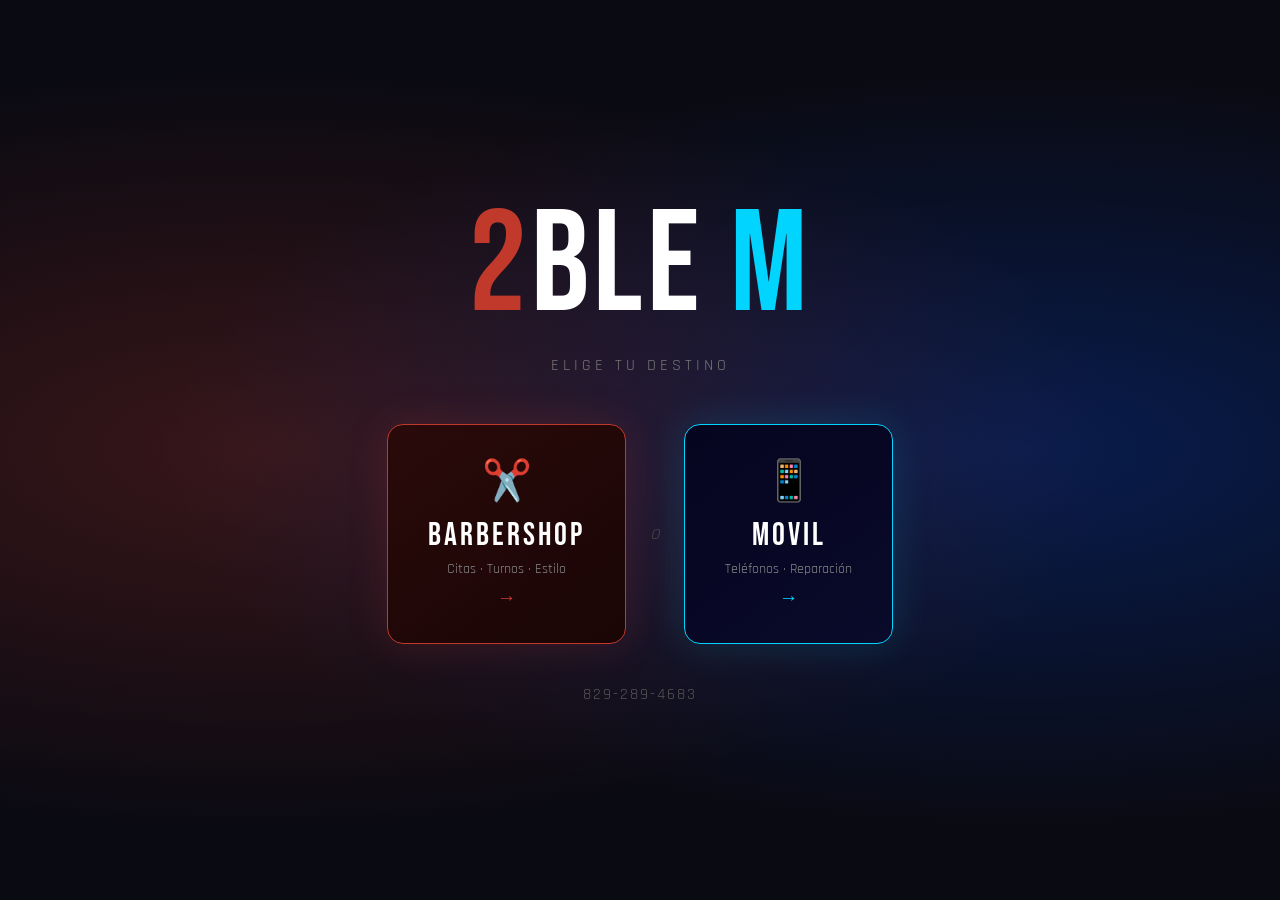
==== index.html @ 048e0530 "primer commit" ====
<!DOCTYPE html>
<html lang="es">
<head>
<meta charset="UTF-8">
<meta name="viewport" content="width=device-width, initial-scale=1.0">
<title>2BLE M — Barbershop & Movil</title>
<link rel="preconnect" href="https://fonts.googleapis.com">
<link href="https://fonts.googleapis.com/css2?family=Bebas+Neue&family=Oswald:wght@300;400;600;700&family=Rajdhani:wght@400;500;600;700&display=swap" rel="stylesheet">
<link rel="stylesheet" href="style.css">
</head>
<body>

<!-- LANDING SELECTOR -->
<div id="landing" class="landing-screen">
  <div class="landing-bg"></div>
  <div class="landing-content">
    <div class="logo-main">
      <span class="logo-2">2</span><span class="logo-ble">BLE</span><span class="logo-m"> M</span>
    </div>
    <p class="landing-sub">Elige tu destino</p>
    <div class="landing-cards">
      <div class="lcard lcard-barber" onclick="openSection('barber')">
        <div class="lcard-icon">✂️</div>
        <div class="lcard-title">BARBERSHOP</div>
        <div class="lcard-sub">Citas · Turnos · Estilo</div>
        <div class="lcard-arrow">→</div>
      </div>
      <div class="lcard-divider"><span>o</span></div>
      <div class="lcard lcard-movil" onclick="openSection('movil')">
        <div class="lcard-icon">📱</div>
        <div class="lcard-title">MOVIL</div>
        <div class="lcard-sub">Teléfonos · Reparación</div>
        <div class="lcard-arrow">→</div>
      </div>
    </div>
    <p class="landing-phone">829-289-4683</p>
  </div>
</div>

<!-- ======================== BARBERSHOP ======================== -->
<div id="barber-section" class="section hidden">

  <!-- NAV -->
  <nav class="nav nav-barber">
    <button class="back-btn" onclick="goHome()">← Inicio</button>
    <div class="nav-logo">✂️ 2BLE M BARBERSHOP</div>
    <a href="tel:8292894683" class="nav-phone">829-289-4683</a>
  </nav>

  <!-- HERO -->
  <header class="barber-hero">
    <div class="barber-hero-content">
      <div class="bh-tag">Est. Santo Domingo</div>
      <h1>2BLE M<br><span>BARBER<br>SHOP</span></h1>
      <p>Cortes profesionales. Ambiente premium. Tu estilo, nuestra pasión.</p>
      <button class="btn-primary" onclick="showTab('citas')">Reservar Cita</button>
      <button class="btn-outline" onclick="showTab('turnos')">Ver Turnos</button>
    </div>
    <div class="barber-hero-img">
      <div class="barber-shop-visual">
        <div class="bsv-stripe red"></div>
        <div class="bsv-stripe white"></div>
        <div class="bsv-stripe blue"></div>
        <div class="pole-icon">💈</div>
      </div>
    </div>
  </header>

  <!-- TABS -->
  <div class="barber-tabs">
    <button class="tab active" onclick="showTab('citas')" id="tab-citas">📅 Citas</button>
    <button class="tab" onclick="showTab('turnos')" id="tab-turnos">🔢 Turnos</button>
    <button class="tab" onclick="showTab('servicios')" id="tab-servicios">✂️ Servicios</button>
    <button class="tab" onclick="showTab('galeria')" id="tab-galeria">🖼️ Galería</button>
  </div>

  <!-- CITAS PANEL -->
  <div class="tab-panel active" id="panel-citas">
    <div class="panel-container">
      <h2 class="panel-title">Reserva tu Cita</h2>
      <p class="panel-sub">Rellena el formulario y te confirmamos por WhatsApp</p>
      <div class="form-card">
        <div class="form-row">
          <div class="form-group">
            <label>Nombre completo</label>
            <input type="text" id="f-nombre" placeholder="Tu nombre">
          </div>
          <div class="form-group">
            <label>Teléfono / WhatsApp</label>
            <input type="tel" id="f-tel" placeholder="809-XXX-XXXX">
          </div>
        </div>
        <div class="form-row">
          <div class="form-group">
            <label>Fecha</label>
            <input type="date" id="f-fecha">
          </div>
          <div class="form-group">
            <label>Hora</label>
            <select id="f-hora">
              <option value="">Selecciona</option>
              <option>9:00 AM</option><option>9:30 AM</option>
              <option>10:00 AM</option><option>10:30 AM</option>
              <option>11:00 AM</option><option>11:30 AM</option>
              <option>12:00 PM</option><option>12:30 PM</option>
              <option>1:00 PM</option><option>1:30 PM</option>
              <option>2:00 PM</option><option>2:30 PM</option>
              <option>3:00 PM</option><option>3:30 PM</option>
              <option>4:00 PM</option><option>4:30 PM</option>
              <option>5:00 PM</option><option>5:30 PM</option>
              <option>6:00 PM</option>
            </select>
          </div>
        </div>
        <div class="form-group">
          <label>Servicio</label>
          <select id="f-servicio">
            <option value="">Selecciona un servicio</option>
            <option>Corte de cabello</option>
            <option>Corte + Barba</option>
            <option>Afeitado clásico</option>
            <option>Diseño de barba</option>
            <option>Corte infantil</option>
            <option>Corte + Cejas</option>
          </select>
        </div>
        <div class="form-group">
          <label>Nota adicional (opcional)</label>
          <textarea id="f-nota" placeholder="Cuéntanos qué estilo prefieres..."></textarea>
        </div>
        <button class="btn-primary btn-full" onclick="reservarCita()">📲 Enviar por WhatsApp</button>
        <p class="form-note">Te redirigirá a WhatsApp con tu solicitud lista</p>
      </div>
    </div>
  </div>

  <!-- TURNOS PANEL -->
  <div class="tab-panel" id="panel-turnos">
    <div class="panel-container">
      <h2 class="panel-title">Turnos en Espera</h2>
      <p class="panel-sub">Estado en tiempo real — actualizado por el barbero</p>

      <div class="turno-status-bar">
        <div class="tsb-item">
          <span class="tsb-num" id="t-espera">4</span>
          <span class="tsb-label">En espera</span>
        </div>
        <div class="tsb-divider"></div>
        <div class="tsb-item">
          <span class="tsb-num green" id="t-actual">2</span>
          <span class="tsb-label">En silla</span>
        </div>
        <div class="tsb-divider"></div>
        <div class="tsb-item">
          <span class="tsb-num yellow">~25</span>
          <span class="tsb-label">Min espera</span>
        </div>
      </div>

      <div class="turnos-list" id="turnos-list">
        <div class="turno-item current">
          <div class="turno-num">#1</div>
          <div class="turno-info"><strong>Carlos M.</strong><span>Corte + Barba</span></div>
          <div class="turno-badge green">En silla ✂️</div>
        </div>
        <div class="turno-item current">
          <div class="turno-num">#2</div>
          <div class="turno-info"><strong>Roberto P.</strong><span>Corte</span></div>
          <div class="turno-badge green">En silla ✂️</div>
        </div>
        <div class="turno-item waiting">
          <div class="turno-num">#3</div>
          <div class="turno-info"><strong>Luis F.</strong><span>Afeitado</span></div>
          <div class="turno-badge yellow">Próximo</div>
        </div>
        <div class="turno-item waiting">
          <div class="turno-num">#4</div>
          <div class="turno-info"><strong>Miguel A.</strong><span>Corte infantil</span></div>
          <div class="turno-badge">~15 min</div>
        </div>
        <div class="turno-item waiting">
          <div class="turno-num">#5</div>
          <div class="turno-info"><strong>José R.</strong><span>Corte + Cejas</span></div>
          <div class="turno-badge">~30 min</div>
        </div>
        <div class="turno-item waiting">
          <div class="turno-num">#6</div>
          <div class="turno-info"><strong>Andres T.</strong><span>Diseño barba</span></div>
          <div class="turno-badge">~45 min</div>
        </div>
      </div>

      <div class="turno-join-box">
        <h3>¿Quieres un turno?</h3>
        <p>Llámanos o escríbenos por WhatsApp y te añadimos a la lista</p>
        <a href="https://wa.me/18292894683?text=Hola%2C%20quiero%20un%20turno%20en%202BLE%20M%20Barbershop" class="btn-primary" target="_blank">📲 Pedir turno por WhatsApp</a>
      </div>
    </div>
  </div>

  <!-- SERVICIOS PANEL -->
  <div class="tab-panel" id="panel-servicios">
    <div class="panel-container">
      <h2 class="panel-title">Nuestros Servicios</h2>
      <div class="services-grid">
        <div class="service-card">
          <div class="sc-icon">✂️</div>
          <div class="sc-name">Corte de Cabello</div>
          <div class="sc-desc">Corte clásico o moderno a tu gusto</div>
          <div class="sc-price">RD$200+</div>
        </div>
        <div class="service-card">
          <div class="sc-icon">🧔</div>
          <div class="sc-name">Corte + Barba</div>
          <div class="sc-desc">Combo completo de estilo</div>
          <div class="sc-price">RD$350+</div>
        </div>
        <div class="service-card">
          <div class="sc-icon">🪒</div>
          <div class="sc-name">Afeitado Clásico</div>
          <div class="sc-desc">Con navaja y toalla caliente</div>
          <div class="sc-price">RD$250+</div>
        </div>
        <div class="service-card">
          <div class="sc-icon">💈</div>
          <div class="sc-name">Diseño de Barba</div>
          <div class="sc-desc">Perfilado y diseño profesional</div>
          <div class="sc-price">RD$150+</div>
        </div>
        <div class="service-card">
          <div class="sc-icon">👦</div>
          <div class="sc-name">Corte Infantil</div>
          <div class="sc-desc">Para los más pequeños del hogar</div>
          <div class="sc-price">RD$150+</div>
        </div>
        <div class="service-card">
          <div class="sc-icon">👁️</div>
          <div class="sc-name">Diseño de Cejas</div>
          <div class="sc-desc">Perfilado y definición</div>
          <div class="sc-price">RD$100+</div>
        </div>
      </div>

      <div class="horario-card">
        <h3>⏰ Horario</h3>
        <div class="horario-grid">
          <span>Lunes – Viernes</span><span>9:00 AM – 7:00 PM</span>
          <span>Sábado</span><span>8:00 AM – 7:00 PM</span>
          <span>Domingo</span><span>9:00 AM – 3:00 PM</span>
        </div>
      </div>
    </div>
  </div>

  <!-- GALERIA PANEL -->
  <div class="tab-panel" id="panel-galeria">
    <div class="panel-container">
      <h2 class="panel-title">Nuestra Barbería</h2>
      <div class="galeria-grid">
        <div class="galeria-item gi-wide">
          <img src="https://images.unsplash.com/photo-1503951914875-452162b0f3f1?w=800&q=80" alt="Barbería interior">
          <div class="gi-label">Interior Premium</div>
        </div>
        <div class="galeria-item">
          <img src="https://images.unsplash.com/photo-1621605815971-fbc98d665033?w=400&q=80" alt="Corte">
          <div class="gi-label">Cortes de Moda</div>
        </div>
        <div class="galeria-item">
          <img src="https://images.unsplash.com/photo-1599351431613-18ef1fdd27e3?w=400&q=80" alt="Barba">
          <div class="gi-label">Diseño de Barba</div>
        </div>
        <div class="galeria-item">
          <img src="https://images.unsplash.com/photo-1560066984-138dadb4c035?w=400&q=80" alt="Estilo">
          <div class="gi-label">Estilo Clásico</div>
        </div>
        <div class="galeria-item">
          <img src="https://images.unsplash.com/photo-1519345182560-3f2917c472ef?w=400&q=80" alt="Fade">
          <div class="gi-label">Fade Profesional</div>
        </div>
      </div>
    </div>
  </div>

  <!-- FOOTER BARBER -->
  <footer class="footer footer-barber">
    <div class="footer-content">
      <div class="footer-logo">✂️ 2BLE M BARBERSHOP</div>
      <div class="footer-info">
        <a href="tel:8292894683">📞 829-289-4683</a>
        <a href="https://wa.me/18292894683" target="_blank">💬 WhatsApp</a>
        <span>📍 Santo Domingo, RD</span>
      </div>
    </div>
  </footer>
</div>

<!-- ======================== MOVIL ======================== -->
<div id="movil-section" class="section hidden">

  <!-- NAV -->
  <nav class="nav nav-movil">
    <button class="back-btn" onclick="goHome()">← Inicio</button>
    <div class="nav-logo">📱 2BLE M MOVIL</div>
    <a href="tel:8292894683" class="nav-phone">829-289-4683</a>
  </nav>

  <!-- HERO MOVIL -->
  <header class="movil-hero">
    <div class="movil-hero-content">
      <div class="mh-tag">Teléfonos & Reparación</div>
      <h1>2BLE M<br><span>MOVIL</span></h1>
      <p>Los mejores equipos al mejor precio. Reparación profesional de celulares.</p>
      <div class="mh-badges">
        <span class="badge">📱 Venta</span>
        <span class="badge">🔧 Reparación</span>
        <span class="badge">✅ Garantía</span>
      </div>
    </div>
    <div class="movil-hero-phones">
      <div class="phone-float p1">📱</div>
      <div class="phone-float p2">📲</div>
      <div class="phone-float p3">💻</div>
    </div>
  </header>

  <!-- SEARCH & FILTER -->
  <div class="movil-controls">
    <input type="text" id="search-phone" placeholder="🔍 Buscar modelo..." oninput="filterPhones()">
    <div class="filter-btns">
      <button class="fbtn active" onclick="filterBrand('all', this)">Todos</button>
      <button class="fbtn" onclick="filterBrand('samsung', this)">Samsung</button>
      <button class="fbtn" onclick="filterBrand('xiaomi', this)">Xiaomi</button>
      <button class="fbtn" onclick="filterBrand('tecno', this)">Tecno</button>
      <button class="fbtn" onclick="filterBrand('zte', this)">ZTE</button>
      <button class="fbtn" onclick="filterBrand('oukitel', this)">Oukitel</button>
      <button class="fbtn" onclick="filterBrand('otros', this)">Otros</button>
    </div>
  </div>

  <!-- CATALOGO -->
  <div class="catalogo-container">
    <h2 class="panel-title">Catálogo de Teléfonos</h2>
    <div class="phones-grid" id="phones-grid"></div>
  </div>

  <!-- REPARACION -->
  <div class="reparacion-section">
    <div class="panel-container">
      <h2 class="panel-title">🔧 Reparación de Celulares</h2>
      <p class="panel-sub">Diagnóstico gratis · Servicio rápido · Repuestos originales</p>
      <div class="rep-grid">
        <div class="rep-card"><div class="rep-icon">📱</div><div>Pantallas rotas</div></div>
        <div class="rep-card"><div class="rep-icon">🔋</div><div>Cambio de batería</div></div>
        <div class="rep-card"><div class="rep-icon">💧</div><div>Daño por agua</div></div>
        <div class="rep-card"><div class="rep-icon">🔌</div><div>Puerto de carga</div></div>
        <div class="rep-card"><div class="rep-icon">📷</div><div>Cámara dañada</div></div>
        <div class="rep-card"><div class="rep-icon">🔊</div><div>Altavoz/Micrófono</div></div>
        <div class="rep-card"><div class="rep-icon">🖥️</div><div>Software/Flash</div></div>
        <div class="rep-card"><div class="rep-icon">🔑</div><div>Desbloqueo</div></div>
      </div>
      <a href="https://wa.me/18292894683?text=Hola%2C%20necesito%20reparar%20mi%20celular" class="btn-primary" target="_blank" style="display:inline-block;margin-top:2rem">📲 Consultar por WhatsApp</a>
    </div>
  </div>

  <!-- MODAL TELEFONO -->
  <div class="phone-modal hidden" id="phone-modal">
    <div class="modal-overlay" onclick="closeModal()"></div>
    <div class="modal-box" id="modal-box"></div>
  </div>

  <!-- FOOTER MOVIL -->
  <footer class="footer footer-movil">
    <div class="footer-content">
      <div class="footer-logo">📱 2BLE M MOVIL</div>
      <div class="footer-info">
        <a href="tel:8292894683">📞 829-289-4683</a>
        <a href="https://wa.me/18292894683" target="_blank">💬 WhatsApp</a>
        <span>📍 Santo Domingo, RD</span>
      </div>
    </div>
  </footer>
</div>

<script src="app.js"></script>
</body>
</html>
---- style.css ----
/* ===== VARIABLES & RESET ===== */
:root {
  --barber-red: #c0392b;
  --barber-dark: #1a0a0a;
  --barber-gold: #e8b84b;
  --barber-cream: #faf6f0;

  --movil-dark: #0d0d1a;
  --movil-blue: #0052ff;
  --movil-cyan: #00d4ff;
  --movil-card: #141428;
  --movil-border: #1e1e3a;

  --white: #ffffff;
  --text-muted: #999;
}

*, *::before, *::after { box-sizing: border-box; margin: 0; padding: 0; }
html { scroll-behavior: smooth; }
body { font-family: 'Rajdhani', sans-serif; overflow-x: hidden; }
a { text-decoration: none; color: inherit; }
img { max-width: 100%; display: block; }

.hidden { display: none !important; }

/* ===== LANDING ===== */
.landing-screen {
  position: fixed; inset: 0; z-index: 1000;
  display: flex; align-items: center; justify-content: center;
  background: #0a0a12;
  transition: opacity 0.5s ease;
}
.landing-bg {
  position: absolute; inset: 0;
  background: 
    radial-gradient(ellipse at 20% 50%, rgba(192,57,43,0.25) 0%, transparent 60%),
    radial-gradient(ellipse at 80% 50%, rgba(0,82,255,0.25) 0%, transparent 60%);
}
.landing-content {
  position: relative; text-align: center; z-index: 2;
  padding: 2rem;
}
.logo-main {
  font-family: 'Bebas Neue', sans-serif;
  font-size: clamp(4rem, 15vw, 9rem);
  line-height: 1;
  color: white;
  letter-spacing: 4px;
}
.logo-2 { color: var(--barber-red); }
.logo-ble { color: white; }
.logo-m { color: var(--movil-cyan); }

.landing-sub {
  color: #777; font-size: 1rem; letter-spacing: 4px; text-transform: uppercase;
  margin: 1rem 0 3rem;
}
.landing-cards {
  display: flex; align-items: center; gap: 1.5rem;
  flex-wrap: wrap; justify-content: center;
}
.lcard {
  cursor: pointer;
  padding: 2rem 2.5rem;
  border-radius: 16px;
  min-width: 200px;
  transition: transform 0.3s, box-shadow 0.3s;
  border: 1px solid transparent;
}
.lcard:hover { transform: translateY(-6px); }
.lcard-barber {
  background: linear-gradient(145deg, #2a0a0a, #1a0505);
  border-color: var(--barber-red);
  box-shadow: 0 0 40px rgba(192,57,43,0.2);
}
.lcard-barber:hover { box-shadow: 0 10px 60px rgba(192,57,43,0.5); }
.lcard-movil {
  background: linear-gradient(145deg, #050520, #0a0a2a);
  border-color: var(--movil-cyan);
  box-shadow: 0 0 40px rgba(0,212,255,0.15);
}
.lcard-movil:hover { box-shadow: 0 10px 60px rgba(0,212,255,0.4); }
.lcard-icon { font-size: 2.5rem; margin-bottom: 0.5rem; }
.lcard-title {
  font-family: 'Bebas Neue'; font-size: 2rem; color: white; letter-spacing: 3px;
}
.lcard-sub { color: #888; font-size: 0.9rem; margin: 0.3rem 0; }
.lcard-arrow { color: #555; font-size: 1.2rem; margin-top: 0.5rem; }
.lcard-barber .lcard-arrow { color: var(--barber-red); }
.lcard-movil .lcard-arrow { color: var(--movil-cyan); }
.lcard-divider {
  font-size: 1.2rem; color: #444; font-style: italic;
}
.landing-phone {
  margin-top: 2.5rem; color: #555; font-size: 1rem; letter-spacing: 2px;
}

/* ===== NAV ===== */
.nav {
  position: sticky; top: 0; z-index: 100;
  display: flex; align-items: center; justify-content: space-between;
  padding: 1rem 2rem;
  backdrop-filter: blur(12px);
}
.nav-barber {
  background: rgba(26,10,10,0.95);
  border-bottom: 2px solid var(--barber-red);
}
.nav-movil {
  background: rgba(13,13,26,0.95);
  border-bottom: 2px solid var(--movil-cyan);
}
.back-btn {
  background: transparent; border: 1px solid #333;
  color: #aaa; padding: 0.4rem 1rem; border-radius: 6px;
  cursor: pointer; font-family: 'Rajdhani'; font-size: 0.9rem;
  transition: 0.2s;
}
.back-btn:hover { border-color: #666; color: white; }
.nav-logo {
  font-family: 'Bebas Neue'; font-size: 1.5rem; letter-spacing: 3px; color: white;
}
.nav-phone { color: #888; font-size: 0.9rem; }
.nav-barber .nav-phone:hover { color: var(--barber-red); }
.nav-movil .nav-phone:hover { color: var(--movil-cyan); }

/* ===== BUTTONS ===== */
.btn-primary {
  display: inline-block;
  padding: 0.8rem 2rem;
  border: none; border-radius: 8px;
  font-family: 'Oswald'; font-size: 1rem; font-weight: 600;
  letter-spacing: 1px; cursor: pointer; transition: 0.2s;
  text-transform: uppercase;
}
.barber-section .btn-primary, #barber-section .btn-primary {
  background: var(--barber-red); color: white;
}
.barber-section .btn-primary:hover, #barber-section .btn-primary:hover {
  background: #a93226; transform: translateY(-2px);
}
.movil-section .btn-primary, #movil-section .btn-primary {
  background: var(--movil-blue); color: white;
}
#movil-section .btn-primary:hover {
  background: #003acc; transform: translateY(-2px);
}
.btn-outline {
  display: inline-block;
  padding: 0.8rem 2rem;
  border: 2px solid var(--barber-red);
  border-radius: 8px; background: transparent;
  color: var(--barber-red); font-family: 'Oswald'; font-size: 1rem;
  letter-spacing: 1px; cursor: pointer; transition: 0.2s;
  margin-left: 1rem; text-transform: uppercase;
}
.btn-outline:hover { background: rgba(192,57,43,0.1); }
.btn-full { width: 100%; text-align: center; }

/* ===== BARBER HERO ===== */
.barber-hero {
  background: var(--barber-dark);
  min-height: 90vh;
  display: flex; align-items: center;
  padding: 4rem 5%;
  gap: 4rem;
  position: relative;
  overflow: hidden;
}
.barber-hero::before {
  content: '';
  position: absolute; inset: 0;
  background: 
    radial-gradient(ellipse at 0% 50%, rgba(192,57,43,0.15) 0%, transparent 50%);
}
.barber-hero-content { position: relative; flex: 1; }
.bh-tag {
  display: inline-block;
  background: var(--barber-red); color: white;
  font-size: 0.8rem; letter-spacing: 4px; text-transform: uppercase;
  padding: 0.3rem 1rem; border-radius: 20px; margin-bottom: 1.5rem;
}
.barber-hero-content h1 {
  font-family: 'Bebas Neue';
  font-size: clamp(4rem, 10vw, 8rem);
  line-height: 0.9;
  color: white;
  margin-bottom: 1.5rem;
}
.barber-hero-content h1 span { color: var(--barber-red); }
.barber-hero-content p {
  color: #bbb; font-size: 1.2rem; max-width: 440px; margin-bottom: 2rem;
}
.barber-hero-img { flex: 0 0 300px; display: flex; justify-content: center; }
.barber-shop-visual {
  width: 180px; height: 400px;
  border-radius: 90px;
  overflow: hidden;
  display: flex; flex-direction: column;
  position: relative;
  box-shadow: 0 0 60px rgba(192,57,43,0.4);
  border: 3px solid #333;
}
.bsv-stripe { flex: 1; }
.bsv-stripe.red { background: var(--barber-red); }
.bsv-stripe.white { background: white; }
.bsv-stripe.blue { background: #1a3a8f; }
.pole-icon {
  position: absolute; top: 50%; left: 50%; transform: translate(-50%,-50%);
  font-size: 4rem;
  filter: drop-shadow(0 0 15px rgba(255,255,255,0.5));
}

/* ===== BARBER TABS ===== */
.barber-tabs {
  display: flex;
  background: #120505;
  border-bottom: 1px solid #2a0a0a;
  overflow-x: auto;
}
.tab {
  padding: 1rem 1.8rem;
  background: none; border: none;
  color: #666; font-family: 'Rajdhani'; font-size: 1rem; font-weight: 600;
  letter-spacing: 1px; cursor: pointer;
  border-bottom: 3px solid transparent;
  white-space: nowrap;
  transition: 0.2s;
}
.tab:hover { color: #aaa; }
.tab.active { color: var(--barber-red); border-bottom-color: var(--barber-red); }

/* ===== TAB PANELS ===== */
.tab-panel { display: none; background: var(--barber-cream); }
.tab-panel.active { display: block; }
#panel-turnos { background: #0f0505; }
#panel-servicios { background: var(--barber-cream); }
#panel-galeria { background: #1a0a0a; }

.panel-container { max-width: 900px; margin: 0 auto; padding: 3rem 2rem; }
.panel-title {
  font-family: 'Bebas Neue'; font-size: 2.5rem; letter-spacing: 3px;
  color: var(--barber-dark); margin-bottom: 0.5rem;
}
#panel-turnos .panel-title, #panel-galeria .panel-title { color: white; }
#movil-section .panel-title { color: white; }

.panel-sub { color: #888; margin-bottom: 2rem; font-size: 1rem; }

/* ===== FORM ===== */
.form-card {
  background: white; border-radius: 16px;
  padding: 2.5rem; box-shadow: 0 4px 30px rgba(0,0,0,0.1);
  border: 1px solid #eee;
}
.form-row { display: grid; grid-template-columns: 1fr 1fr; gap: 1rem; }
.form-group { margin-bottom: 1.2rem; }
.form-group label {
  display: block; font-weight: 600; color: #444;
  margin-bottom: 0.4rem; font-size: 0.95rem;
}
.form-group input, .form-group select, .form-group textarea {
  width: 100%; padding: 0.8rem 1rem;
  border: 2px solid #e0e0e0; border-radius: 8px;
  font-family: 'Rajdhani'; font-size: 1rem;
  transition: 0.2s; background: #fafafa;
  color: #222;
}
.form-group input:focus, .form-group select:focus, .form-group textarea:focus {
  outline: none; border-color: var(--barber-red); background: white;
}
.form-group textarea { height: 100px; resize: vertical; }
.form-note { text-align: center; color: #aaa; font-size: 0.85rem; margin-top: 0.8rem; }

/* ===== TURNOS ===== */
.turno-status-bar {
  display: flex; background: #1a0505; border-radius: 12px;
  padding: 1.5rem; margin-bottom: 2rem;
  border: 1px solid #2a0a0a;
}
.tsb-item { flex: 1; text-align: center; }
.tsb-num {
  display: block; font-family: 'Bebas Neue'; font-size: 3rem;
  color: var(--barber-red); line-height: 1;
}
.tsb-num.green { color: #27ae60; }
.tsb-num.yellow { color: #f39c12; }
.tsb-label { color: #666; font-size: 0.85rem; text-transform: uppercase; letter-spacing: 1px; }
.tsb-divider { width: 1px; background: #2a0a0a; margin: 0 1rem; }

.turnos-list { display: flex; flex-direction: column; gap: 0.7rem; margin-bottom: 2rem; }
.turno-item {
  display: flex; align-items: center; gap: 1rem;
  background: #1a0505; border-radius: 10px;
  padding: 1rem 1.5rem; border: 1px solid #2a0a0a;
}
.turno-item.current { border-color: #27ae60; }
.turno-num {
  font-family: 'Bebas Neue'; font-size: 1.5rem; color: #555; min-width: 40px;
}
.turno-item.current .turno-num { color: #27ae60; }
.turno-info { flex: 1; }
.turno-info strong { display: block; color: white; font-size: 1.05rem; }
.turno-info span { color: #666; font-size: 0.9rem; }
.turno-badge {
  padding: 0.3rem 0.8rem; border-radius: 20px;
  background: #2a1a1a; color: #888;
  font-size: 0.85rem; white-space: nowrap;
}
.turno-badge.green { background: rgba(39,174,96,0.2); color: #27ae60; }
.turno-badge.yellow { background: rgba(243,156,18,0.2); color: #f39c12; }

.turno-join-box {
  background: #1a0505; border-radius: 16px;
  padding: 2rem; text-align: center;
  border: 1px solid var(--barber-red);
}
.turno-join-box h3 { color: white; font-size: 1.4rem; margin-bottom: 0.5rem; }
.turno-join-box p { color: #888; margin-bottom: 1.5rem; }

/* ===== SERVICIOS ===== */
.services-grid {
  display: grid; grid-template-columns: repeat(auto-fill, minmax(220px, 1fr));
  gap: 1.2rem; margin-bottom: 2rem;
}
.service-card {
  background: white; border-radius: 12px;
  padding: 1.8rem; text-align: center;
  border: 1px solid #eee;
  box-shadow: 0 2px 15px rgba(0,0,0,0.07);
  transition: 0.2s;
}
.service-card:hover { transform: translateY(-4px); box-shadow: 0 8px 30px rgba(192,57,43,0.15); border-color: var(--barber-red); }
.sc-icon { font-size: 2.5rem; margin-bottom: 0.8rem; }
.sc-name { font-family: 'Oswald'; font-size: 1.15rem; color: #222; margin-bottom: 0.3rem; }
.sc-desc { color: #888; font-size: 0.9rem; margin-bottom: 0.8rem; }
.sc-price { font-family: 'Bebas Neue'; font-size: 1.4rem; color: var(--barber-red); }

.horario-card {
  background: var(--barber-dark); color: white;
  border-radius: 12px; padding: 2rem;
}
.horario-card h3 { font-size: 1.3rem; margin-bottom: 1.2rem; }
.horario-grid {
  display: grid; grid-template-columns: 1fr 1fr;
  gap: 0.5rem 2rem;
}
.horario-grid span:nth-child(odd) { color: #aaa; }
.horario-grid span:nth-child(even) { color: var(--barber-gold); font-weight: 600; }

/* ===== GALERIA ===== */
.galeria-grid {
  display: grid; grid-template-columns: repeat(3, 1fr);
  gap: 0.8rem;
}
.galeria-item { border-radius: 12px; overflow: hidden; position: relative; }
.galeria-item.gi-wide { grid-column: span 3; height: 280px; }
.galeria-item:not(.gi-wide) { height: 200px; }
.galeria-item img { width: 100%; height: 100%; object-fit: cover; transition: 0.3s; }
.galeria-item:hover img { transform: scale(1.05); }
.gi-label {
  position: absolute; bottom: 0; left: 0; right: 0;
  background: linear-gradient(transparent, rgba(0,0,0,0.8));
  color: white; padding: 1rem 1.2rem 0.8rem;
  font-weight: 600;
}

/* ===== MOVIL HERO ===== */
.movil-hero {
  background: var(--movil-dark);
  min-height: 80vh;
  display: flex; align-items: center;
  padding: 4rem 5%;
  gap: 4rem;
  position: relative; overflow: hidden;
}
.movil-hero::before {
  content: '';
  position: absolute; inset: 0;
  background:
    radial-gradient(ellipse at 10% 50%, rgba(0,82,255,0.15) 0%, transparent 50%),
    radial-gradient(ellipse at 90% 50%, rgba(0,212,255,0.1) 0%, transparent 50%);
}
.movil-hero-content { position: relative; flex: 1; }
.mh-tag {
  display: inline-block; background: var(--movil-cyan); color: black;
  font-size: 0.8rem; letter-spacing: 4px; text-transform: uppercase;
  padding: 0.3rem 1rem; border-radius: 20px; margin-bottom: 1.5rem;
  font-weight: 700;
}
.movil-hero-content h1 {
  font-family: 'Bebas Neue'; font-size: clamp(4rem, 10vw, 8rem);
  line-height: 0.9; color: white; margin-bottom: 1.5rem;
}
.movil-hero-content h1 span { color: var(--movil-cyan); }
.movil-hero-content p { color: #aaa; font-size: 1.2rem; max-width: 440px; margin-bottom: 2rem; }
.mh-badges { display: flex; gap: 0.8rem; flex-wrap: wrap; }
.badge {
  background: rgba(255,255,255,0.08); border: 1px solid rgba(255,255,255,0.15);
  color: white; padding: 0.4rem 1rem; border-radius: 20px; font-size: 0.9rem;
}

.movil-hero-phones { flex: 0 0 200px; position: relative; }
.phone-float {
  font-size: 5rem; animation: floatPhone 3s ease-in-out infinite;
  position: absolute;
}
.p1 { top: 0; left: 20px; }
.p2 { top: 60px; left: -20px; animation-delay: 1s; }
.p3 { top: 130px; left: 30px; animation-delay: 2s; font-size: 3.5rem; }
@keyframes floatPhone {
  0%, 100% { transform: translateY(0px); }
  50% { transform: translateY(-15px); }
}

/* ===== MOVIL CONTROLS ===== */
.movil-controls {
  background: #0a0a1a; padding: 1.5rem 5%;
  border-bottom: 1px solid var(--movil-border);
}
#search-phone {
  width: 100%; max-width: 500px;
  padding: 0.8rem 1.2rem; border-radius: 8px;
  border: 2px solid var(--movil-border); background: var(--movil-card);
  color: white; font-family: 'Rajdhani'; font-size: 1rem;
  margin-bottom: 1rem;
}
#search-phone:focus { outline: none; border-color: var(--movil-cyan); }
.filter-btns { display: flex; gap: 0.5rem; flex-wrap: wrap; }
.fbtn {
  padding: 0.4rem 1.2rem; border-radius: 20px;
  border: 1px solid var(--movil-border); background: transparent;
  color: #666; font-family: 'Rajdhani'; cursor: pointer; transition: 0.2s;
}
.fbtn:hover { border-color: var(--movil-cyan); color: var(--movil-cyan); }
.fbtn.active { background: var(--movil-cyan); border-color: var(--movil-cyan); color: black; font-weight: 700; }

/* ===== CATALOGO ===== */
.catalogo-container {
  background: var(--movil-dark); padding: 3rem 5%;
}
.phones-grid {
  display: grid; grid-template-columns: repeat(auto-fill, minmax(260px, 1fr));
  gap: 1.2rem; margin-top: 1.5rem;
}
.phone-card {
  background: var(--movil-card); border-radius: 14px;
  border: 1px solid var(--movil-border);
  overflow: hidden; cursor: pointer;
  transition: transform 0.2s, box-shadow 0.2s, border-color 0.2s;
}
.phone-card:hover {
  transform: translateY(-6px);
  border-color: var(--movil-cyan);
  box-shadow: 0 10px 40px rgba(0,212,255,0.15);
}
.phone-img-wrap {
  height: 200px; overflow: hidden; background: #0a0a18;
  display: flex; align-items: center; justify-content: center;
  position: relative;
}
.phone-img-wrap img { width: 100%; height: 100%; object-fit: cover; }
.phone-brand-tag {
  position: absolute; top: 10px; left: 10px;
  background: rgba(0,212,255,0.15); border: 1px solid var(--movil-cyan);
  color: var(--movil-cyan); font-size: 0.75rem; letter-spacing: 2px;
  padding: 0.2rem 0.6rem; border-radius: 4px; text-transform: uppercase;
}
.phone-info { padding: 1.2rem; }
.phone-name { font-family: 'Oswald'; font-size: 1.2rem; color: white; margin-bottom: 0.2rem; }
.phone-year { color: #555; font-size: 0.85rem; margin-bottom: 0.8rem; }
.phone-specs-preview {
  display: flex; gap: 0.5rem; flex-wrap: wrap;
}
.spec-chip {
  background: #0d0d20; border: 1px solid #1a1a35;
  color: #88a; font-size: 0.78rem;
  padding: 0.2rem 0.6rem; border-radius: 4px;
}
.phone-cta {
  display: flex; align-items: center; justify-content: space-between;
  margin-top: 1rem; padding-top: 1rem;
  border-top: 1px solid var(--movil-border);
}
.phone-price { color: var(--movil-cyan); font-family: 'Bebas Neue'; font-size: 1.4rem; }
.phone-buy-soon {
  font-size: 0.75rem; color: #555; border: 1px solid #222;
  padding: 0.3rem 0.7rem; border-radius: 4px;
}

/* ===== REPARACION ===== */
.reparacion-section {
  background: #0a0a18; padding: 3rem 0;
  border-top: 1px solid var(--movil-border);
}
.reparacion-section .panel-sub { color: #666; }
.rep-grid {
  display: grid; grid-template-columns: repeat(auto-fill, minmax(160px, 1fr));
  gap: 1rem; margin-top: 1.5rem;
}
.rep-card {
  background: var(--movil-card); border: 1px solid var(--movil-border);
  border-radius: 12px; padding: 1.5rem 1rem; text-align: center;
  transition: 0.2s; color: #aaa;
}
.rep-card:hover { border-color: var(--movil-cyan); color: var(--movil-cyan); }
.rep-icon { font-size: 2rem; margin-bottom: 0.8rem; }

/* ===== MODAL ===== */
.phone-modal {
  position: fixed; inset: 0; z-index: 500;
  display: flex; align-items: center; justify-content: center;
  padding: 1rem;
}
.modal-overlay {
  position: absolute; inset: 0;
  background: rgba(0,0,0,0.85); backdrop-filter: blur(8px);
}
.modal-box {
  position: relative; z-index: 1;
  background: var(--movil-card); border-radius: 20px;
  border: 1px solid var(--movil-cyan);
  max-width: 600px; width: 100%; max-height: 90vh; overflow-y: auto;
  padding: 2rem;
}

/* ===== FOOTER ===== */
.footer { padding: 2rem 5%; border-top: 1px solid #1a0a0a; }
.footer-barber { background: var(--barber-dark); }
.footer-movil { background: var(--movil-dark); border-color: var(--movil-border); }
.footer-content { display: flex; align-items: center; justify-content: space-between; flex-wrap: wrap; gap: 1rem; }
.footer-logo { font-family: 'Bebas Neue'; font-size: 1.3rem; color: white; letter-spacing: 2px; }
.footer-info { display: flex; gap: 1.5rem; flex-wrap: wrap; align-items: center; }
.footer-barber .footer-info a:hover { color: var(--barber-red); }
.footer-movil .footer-info a:hover { color: var(--movil-cyan); }
.footer-info a, .footer-info span { color: #666; font-size: 0.95rem; transition: 0.2s; }

/* ===== RESPONSIVE ===== */
@media (max-width: 700px) {
  .barber-hero { flex-direction: column; min-height: auto; padding: 3rem 5%; }
  .barber-hero-img { display: none; }
  .movil-hero { flex-direction: column; min-height: auto; }
  .movil-hero-phones { display: none; }
  .form-row { grid-template-columns: 1fr; }
  .galeria-grid { grid-template-columns: 1fr 1fr; }
  .galeria-item.gi-wide { grid-column: span 2; height: 200px; }
  .landing-cards { flex-direction: column; }
  .footer-content { flex-direction: column; text-align: center; }
  .footer-info { justify-content: center; }
}
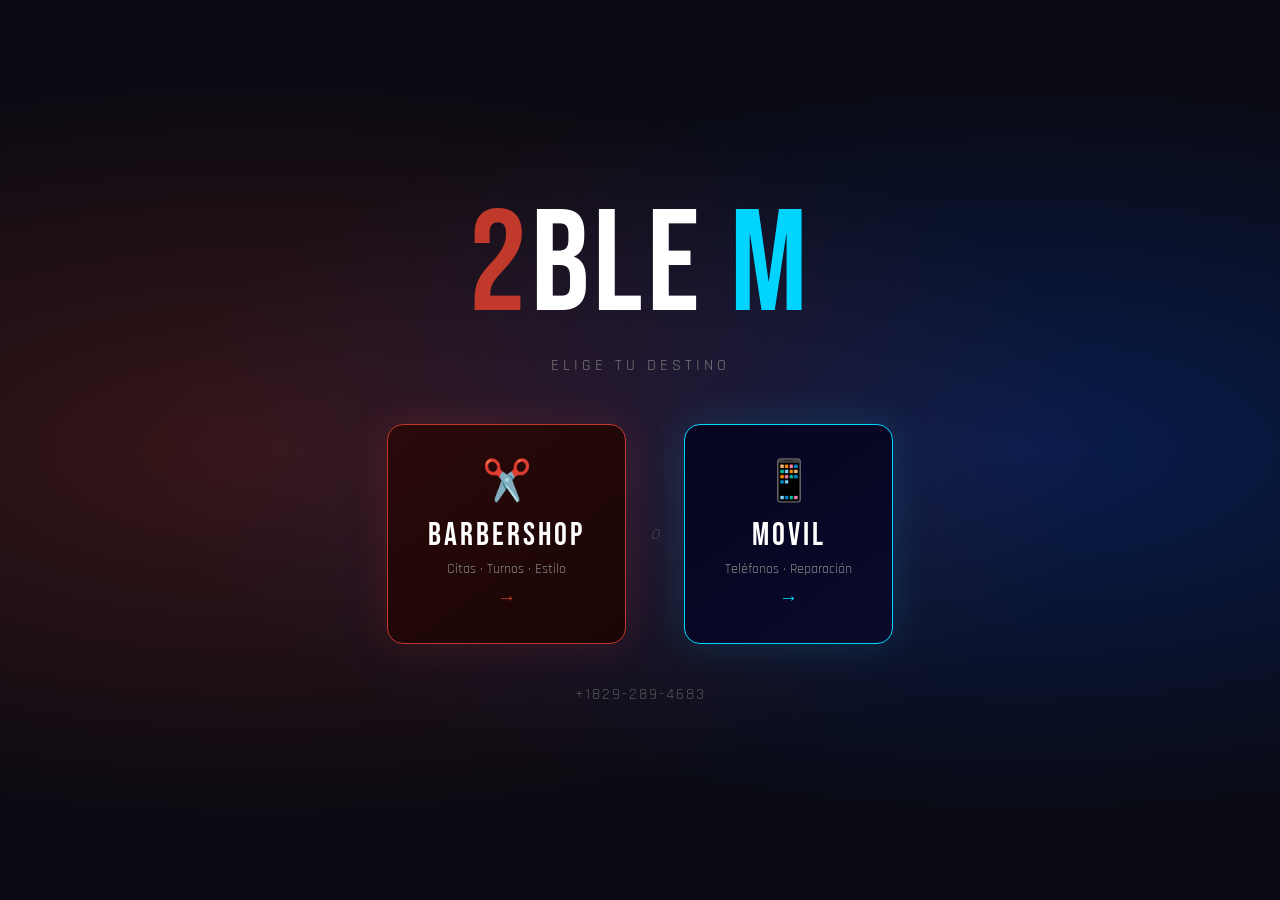
==== commit e3a11904: "Corrigiendo texto mal escritos" ====
--- a/index.html
+++ b/index.html
@@ -33,7 +33,7 @@
         <div class="lcard-arrow">→</div>
       </div>
     </div>
-    <p class="landing-phone">829-289-4683</p>
+    <p class="landing-phone">+1829-289-4683</p>
   </div>
 </div>
 
@@ -50,7 +50,7 @@
   <!-- HERO -->
   <header class="barber-hero">
     <div class="barber-hero-content">
-      <div class="bh-tag">Est. Santo Domingo</div>
+      <div class="bh-tag">Hato Nuevo Cortés, Azua</div>
       <h1>2BLE M<br><span>BARBER<br>SHOP</span></h1>
       <p>Cortes profesionales. Ambiente premium. Tu estilo, nuestra pasión.</p>
       <button class="btn-primary" onclick="showTab('citas')">Reservar Cita</button>
@@ -288,7 +288,7 @@
       <div class="footer-info">
         <a href="tel:8292894683">📞 829-289-4683</a>
         <a href="https://wa.me/18292894683" target="_blank">💬 WhatsApp</a>
-        <span>📍 Santo Domingo, RD</span>
+        <span>📍 AZUA, RD</span>
       </div>
     </div>
   </footer>
@@ -375,7 +375,7 @@
       <div class="footer-info">
         <a href="tel:8292894683">📞 829-289-4683</a>
         <a href="https://wa.me/18292894683" target="_blank">💬 WhatsApp</a>
-        <span>📍 Santo Domingo, RD</span>
+        <span>📍 AZUA, RD</span>
       </div>
     </div>
   </footer>
